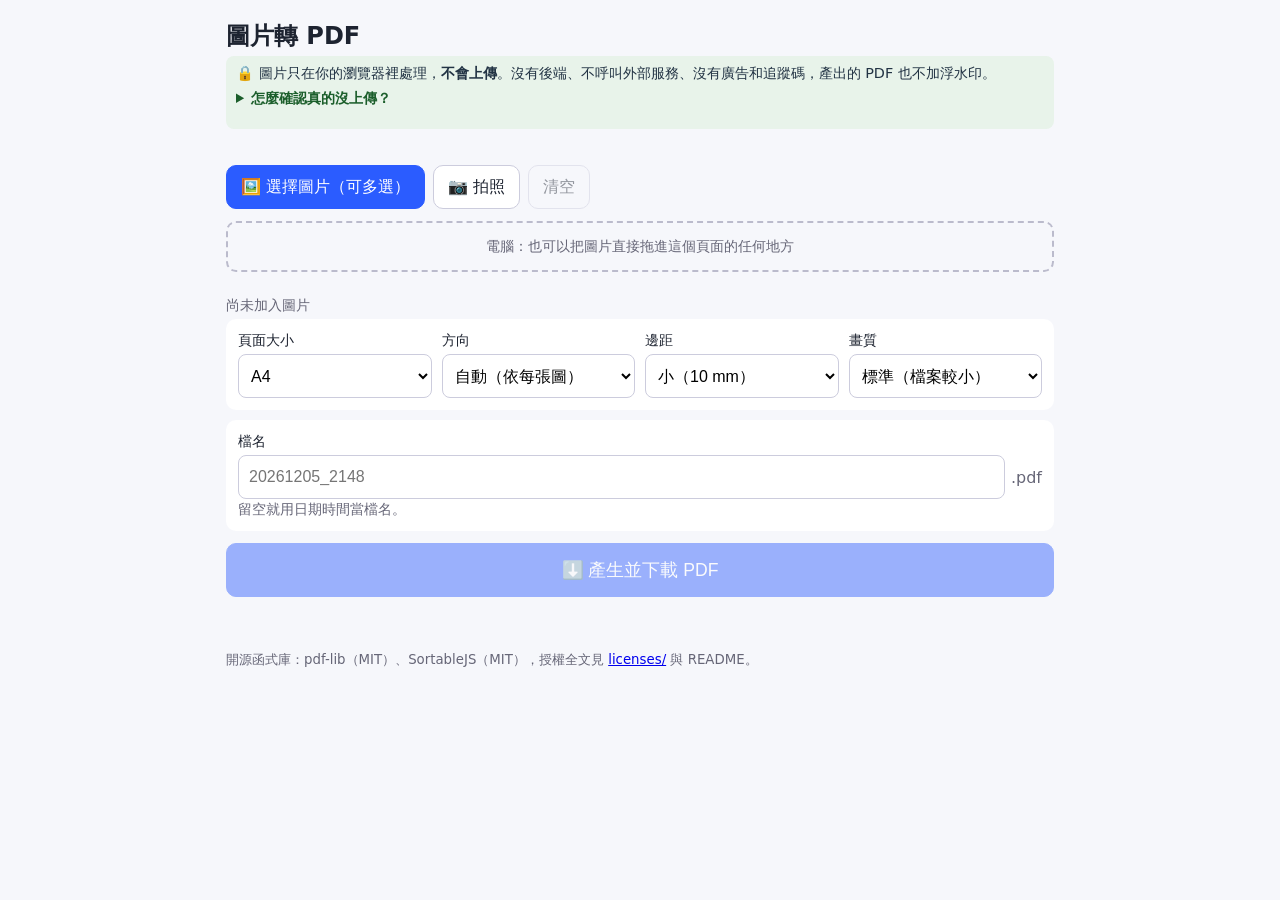
==== index.html @ 159223a6 "Image to PDF tool v2 (local-first, test deploy)" ====
<!doctype html>
<html lang="zh-Hant">
<head>
<meta charset="utf-8">
<meta name="viewport" content="width=device-width, initial-scale=1, viewport-fit=cover">
<!-- 安全政策：只允許載入站內檔案；connect-src 'none' = 頁面不能發出任何 fetch/XHR 網路請求 -->
<meta http-equiv="Content-Security-Policy" content="default-src 'self'; script-src 'self'; style-src 'self'; img-src 'self' blob: data:; connect-src 'none'; worker-src 'self'; manifest-src 'self'; object-src 'none'; base-uri 'none'; form-action 'none'">
<meta name="referrer" content="no-referrer">
<meta name="theme-color" content="#2b5cff">
<title>圖片轉 PDF｜本地小工具</title>
<link rel="manifest" href="manifest.webmanifest">
<link rel="icon" href="icons/icon-192.png">
<link rel="apple-touch-icon" href="icons/icon-192.png">
<link rel="stylesheet" href="style.css">
</head>
<body>
<header>
  <h1>圖片轉 PDF</h1>
  <div class="privacy" id="privacy">
    <p>🔒 圖片只在你的瀏覽器裡處理，<b>不會上傳</b>。沒有後端、不呼叫外部服務、沒有廣告和追蹤碼，產出的 PDF 也不加浮水印。</p>
    <details id="privacyHow">
      <summary>怎麼確認真的沒上傳？</summary>
      <ol>
        <li><b>電腦</b>：按 F12（Mac：⌥⌘I）打開開發者工具 → 切到「Network／網路」分頁 → 選圖、產生 PDF，列表不會出現任何對外的連線。</li>
        <li><b>手機或電腦都可以</b>：頁面打開後切成<b>飛航模式</b>或拔網路線，照樣能選圖、產生並下載 PDF。</li>
        <li><b>技術細節</b>：頁面設定了安全規則（CSP <code>connect-src 'none'</code>），瀏覽器會直接擋掉這個頁面對外發出的任何資料請求。</li>
      </ol>
    </details>
  </div>
</header>

<main>
  <section class="pick">
    <label class="btn primary" for="pickFiles">🖼️ 選擇圖片（可多選）</label>
    <input id="pickFiles" type="file" accept="image/*" multiple hidden>
    <label class="btn" for="pickCamera">📷 拍照</label>
    <input id="pickCamera" type="file" accept="image/*" capture="environment" hidden>
    <button class="btn ghost" id="clearAll" type="button" disabled>清空</button>
  </section>

  <div id="dropzone" class="dropzone">電腦：也可以把圖片直接拖進這個頁面的任何地方</div>
  <div id="dropOverlay" class="drop-overlay" hidden><div>放開以加入圖片</div></div>
  <div id="messages" class="messages" aria-live="polite"></div>

  <ul id="list" class="list" aria-label="頁面順序（可拖曳排序）"></ul>
  <p class="hint" id="countHint">尚未加入圖片</p>
  <p class="warn" id="countWarn" hidden></p>

  <section class="settings">
    <label>頁面大小
      <select id="pageSize">
        <option value="a4" selected>A4</option>
        <option value="fit">依圖片原比例</option>
      </select>
    </label>
    <label>方向
      <select id="orientation">
        <option value="auto" selected>自動（依每張圖）</option>
        <option value="portrait">直式</option>
        <option value="landscape">橫式</option>
      </select>
    </label>
    <label>邊距
      <select id="margin">
        <option value="none">無</option>
        <option value="small" selected>小（10 mm）</option>
      </select>
    </label>
    <label>畫質
      <select id="quality">
        <option value="standard" selected>標準（檔案較小）</option>
        <option value="high">高（較清楚、檔案較大）</option>
      </select>
    </label>
  </section>

  <section class="filename">
    <label for="fileName">檔名</label>
    <div class="fn-row"><input id="fileName" type="text" inputmode="text" autocomplete="off" maxlength="80" placeholder=""><span>.pdf</span></div>
    <small class="hint">留空就用日期時間當檔名。</small>
  </section>

  <section class="actions">
    <button class="btn primary big" id="makePdf" type="button" disabled>⬇️ 產生並下載 PDF</button>
    <p id="status" class="status" aria-live="polite"></p>
  </section>
</main>

<footer>
  <small>開源函式庫：pdf-lib（MIT）、SortableJS（MIT），授權全文見 <a href="licenses/index.html">licenses/</a> 與 README。</small>
</footer>

<script src="vendor/pdf-lib.min.js"></script>
<script src="vendor/Sortable.min.js"></script>
<script src="app.js"></script>
</body>
</html>
---- style.css ----
:root { --c: #2b5cff; --bg: #f6f7fb; --fg: #1d2330; --muted: #667; --danger: #d33; }
* { box-sizing: border-box; }
body { margin: 0; font-family: system-ui, -apple-system, "PingFang TC", "Noto Sans TC", "Microsoft JhengHei", sans-serif; background: var(--bg); color: var(--fg); }
header, main, footer { max-width: 860px; margin: 0 auto; padding: 12px 16px; }
h1 { margin: 8px 0 4px; font-size: 1.5rem; }
.privacy { font-size: .9rem; color: #234; background: #e8f3ea; border-radius: 8px; padding: 8px 10px; }
.privacy p { margin: 0; }
.privacy summary { cursor: pointer; margin-top: 6px; min-height: 32px; display: list-item; color: #1b5e2b; font-weight: 600; }
.privacy ol { margin: 6px 0 2px; padding-left: 1.3em; }
.privacy li { margin: 4px 0; }
.privacy code { font-size: .82rem; background: #fff; padding: 0 3px; border-radius: 4px; }
.pick, .actions { display: flex; flex-wrap: wrap; gap: 8px; align-items: center; margin: 12px 0; }
.btn { display: inline-flex; align-items: center; justify-content: center; min-height: 44px; touch-action: manipulation; border: 1px solid #ccd; background: #fff; color: var(--fg); padding: 10px 14px; border-radius: 10px; font-size: 1rem; cursor: pointer; user-select: none; }
.btn.primary { background: var(--c); border-color: var(--c); color: #fff; }
.btn.ghost { background: transparent; }
.btn.big { font-size: 1.1rem; padding: 14px 20px; width: 100%; }
.btn:disabled { opacity: .45; cursor: not-allowed; }
.dropzone { border: 2px dashed #bbc; border-radius: 10px; padding: 14px; text-align: center; color: var(--muted); font-size: .9rem; }
.dropzone.over { border-color: var(--c); background: #eef2ff; }
@media (hover: none), (pointer: coarse) { .dropzone { display: none; } }
.drop-overlay { position: fixed; inset: 0; background: rgba(43,92,255,.18); border: 4px dashed var(--c); z-index: 50; display: flex; align-items: center; justify-content: center; pointer-events: none; }
.drop-overlay[hidden] { display: none; }
.drop-overlay div { background: #fff; color: var(--c); font-size: 1.3rem; font-weight: 700; padding: 18px 28px; border-radius: 12px; box-shadow: 0 4px 20px rgba(0,0,0,.15); }
.warn { margin: 6px 0; padding: 8px 10px; border-radius: 8px; background: #fff7e0; color: #7a5200; font-size: .9rem; }
.warn[hidden] { display: none; }
.filename { background: #fff; border-radius: 10px; padding: 12px; margin-top: 10px; }
.filename label { font-size: .9rem; display: block; margin-bottom: 4px; }
.fn-row { display: flex; align-items: center; gap: 6px; }
.fn-row input { flex: 1; min-width: 0; min-height: 44px; font-size: 16px; padding: 10px; border-radius: 8px; border: 1px solid #ccd; }
.fn-row span { color: var(--muted); }
.messages div { margin: 6px 0; padding: 8px 10px; border-radius: 8px; background: #fff3f3; color: #922; font-size: .9rem; }
.messages div.info { background: #eef2ff; color: #234; }
.list { list-style: none; padding: 0; margin: 12px 0; display: grid; grid-template-columns: repeat(auto-fill, minmax(140px, 1fr)); gap: 10px; }
.item { background: #fff; border-radius: 10px; padding: 6px; box-shadow: 0 1px 3px rgba(0,0,0,.12); position: relative; touch-action: manipulation; }
.item .thumb { width: 100%; aspect-ratio: 1; display: flex; align-items: center; justify-content: center; overflow: hidden; background: #eee; border-radius: 6px; cursor: grab; }
.item img { max-width: 100%; max-height: 100%; transition: transform .2s; }
.item .no { position: absolute; top: 10px; left: 10px; background: rgba(0,0,0,.65); color: #fff; font-size: .8rem; border-radius: 6px; padding: 1px 6px; }
.item .name { font-size: .72rem; color: var(--muted); white-space: nowrap; overflow: hidden; text-overflow: ellipsis; margin: 4px 0; }
.item .tools { display: flex; justify-content: space-between; gap: 4px; }
.item .tools button { flex: 1; min-width: 0; min-height: 44px; border: 1px solid #dde; background: #fafbff; border-radius: 6px; padding: 0; font-size: 1.05rem; cursor: pointer; touch-action: manipulation; }
.item .tools button.del { color: var(--danger); }
.sortable-ghost { opacity: .35; }
.settings { display: grid; grid-template-columns: repeat(auto-fit, minmax(170px, 1fr)); gap: 10px; background: #fff; border-radius: 10px; padding: 12px; }
.settings label { display: flex; flex-direction: column; font-size: .9rem; gap: 4px; }
.settings select { font-size: 16px; min-height: 44px; padding: 8px; border-radius: 8px; border: 1px solid #ccd; background: #fff; }
.hint, .status { color: var(--muted); font-size: .9rem; margin: 4px 0; }
footer { color: var(--muted); }

/* 手機窄螢幕 */
@media (max-width: 480px) {
  header, main, footer { padding: 10px 12px; }
  h1 { font-size: 1.3rem; }
  .dropzone { display: none; }
  .pick .btn { flex: 1 1 45%; }
  .pick #clearAll { flex: 1 1 100%; }
  .list { grid-template-columns: repeat(2, minmax(0, 1fr)); gap: 8px; }
  .item .tools { flex-wrap: wrap; }
  .item .tools button { flex: 1 1 45%; }
  .settings { grid-template-columns: 1fr 1fr; }
  .actions { position: sticky; bottom: 0; background: linear-gradient(transparent, var(--bg) 25%); padding: 14px 0 calc(8px + env(safe-area-inset-bottom)); margin-bottom: 0; z-index: 10; }
}
@media (max-width: 340px) { .settings { grid-template-columns: 1fr; } }
body.busy .item .tools button, body.busy .settings select { pointer-events: none; opacity: .6; }
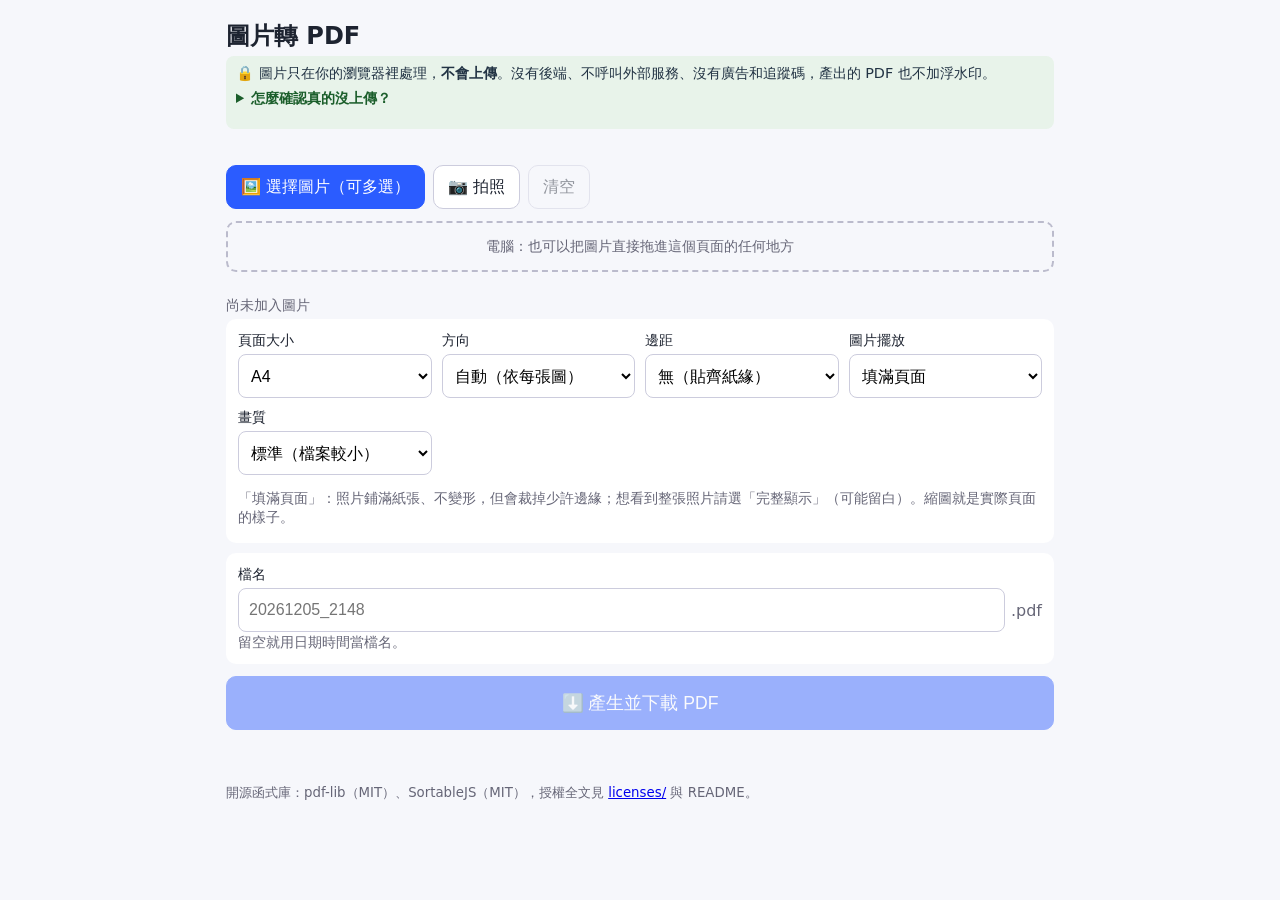
==== commit f81c1028: "v2.1: fill-page image placement, no-margin default, page previews" ====
--- a/index.html
+++ b/index.html
@@ -62,8 +62,14 @@
     </label>
     <label>邊距
       <select id="margin">
-        <option value="none">無</option>
-        <option value="small" selected>小（10 mm）</option>
+        <option value="none" selected>無（貼齊紙緣）</option>
+        <option value="small">小（10 mm）</option>
+      </select>
+    </label>
+    <label>圖片擺放
+      <select id="fit">
+        <option value="cover" selected>填滿頁面</option>
+        <option value="contain">完整顯示</option>
       </select>
     </label>
     <label>畫質
@@ -72,6 +78,7 @@
         <option value="high">高（較清楚、檔案較大）</option>
       </select>
     </label>
+    <p class="hint fit-hint" id="fitHint">「填滿頁面」：照片鋪滿紙張、不變形，但會裁掉少許邊緣；想看到整張照片請選「完整顯示」（可能留白）。縮圖就是實際頁面的樣子。</p>
   </section>
 
   <section class="filename">
--- a/style.css
+++ b/style.css
@@ -32,8 +32,9 @@
 .messages div.info { background: #eef2ff; color: #234; }
 .list { list-style: none; padding: 0; margin: 12px 0; display: grid; grid-template-columns: repeat(auto-fill, minmax(140px, 1fr)); gap: 10px; }
 .item { background: #fff; border-radius: 10px; padding: 6px; box-shadow: 0 1px 3px rgba(0,0,0,.12); position: relative; touch-action: manipulation; }
-.item .thumb { width: 100%; aspect-ratio: 1; display: flex; align-items: center; justify-content: center; overflow: hidden; background: #eee; border-radius: 6px; cursor: grab; }
-.item img { max-width: 100%; max-height: 100%; transition: transform .2s; }
+.item .thumb { width: 100%; aspect-ratio: 1; display: flex; align-items: center; justify-content: center; overflow: hidden; background: #dde1e8; border-radius: 6px; cursor: grab; }
+.item .page-preview { max-width: 92%; max-height: 92%; width: auto; height: auto; box-shadow: 0 1px 4px rgba(0,0,0,.25); background: #fff; }
+.fit-hint { grid-column: 1 / -1; margin: 0; }
 .item .no { position: absolute; top: 10px; left: 10px; background: rgba(0,0,0,.65); color: #fff; font-size: .8rem; border-radius: 6px; padding: 1px 6px; }
 .item .name { font-size: .72rem; color: var(--muted); white-space: nowrap; overflow: hidden; text-overflow: ellipsis; margin: 4px 0; }
 .item .tools { display: flex; justify-content: space-between; gap: 4px; }
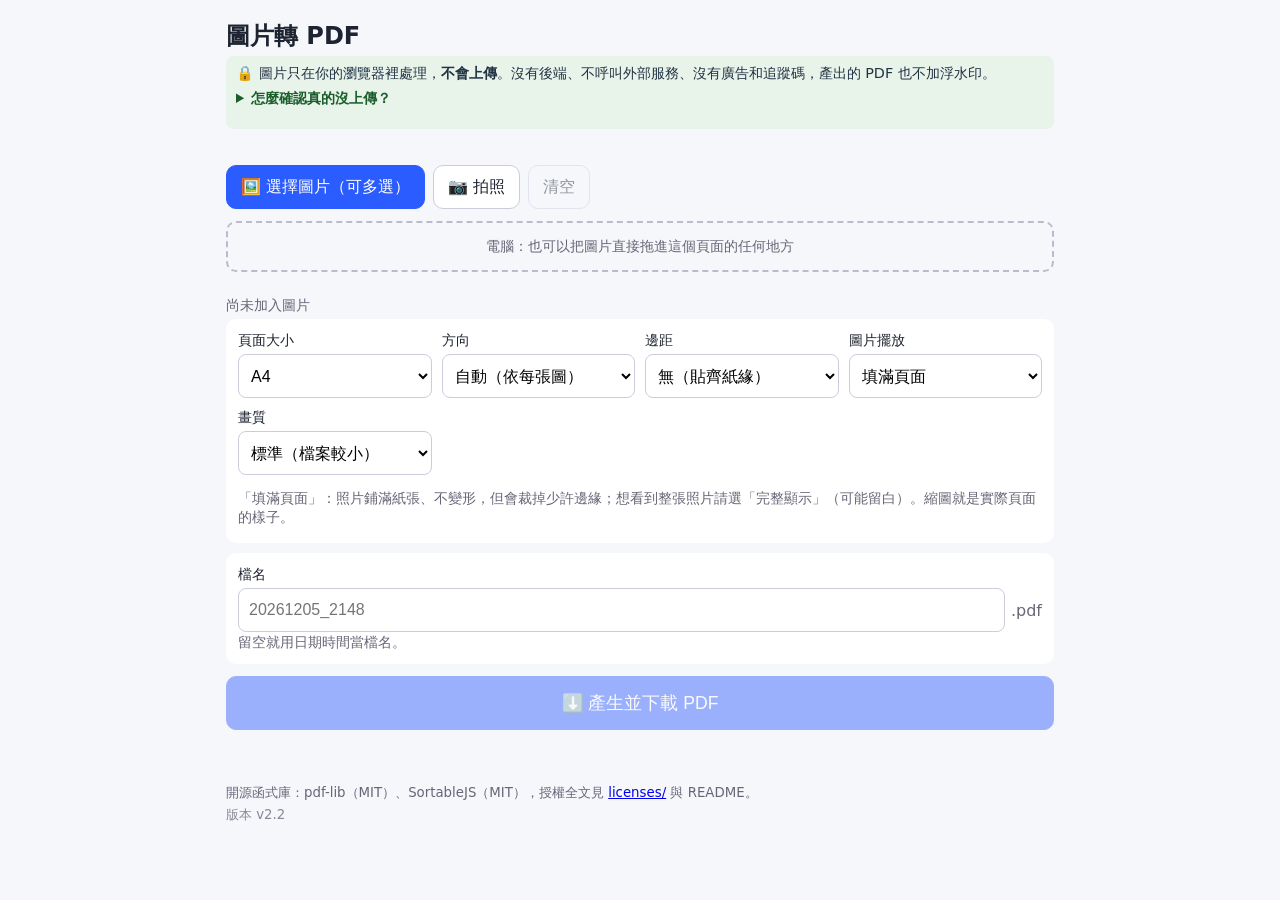
==== commit 923edc7a: "v2.2: versioned asset URLs, version guard, atomic SW cache" ====
--- a/index.html
+++ b/index.html
@@ -6,14 +6,17 @@
 <!-- 安全政策：只允許載入站內檔案；connect-src 'none' = 頁面不能發出任何 fetch/XHR 網路請求 -->
 <meta http-equiv="Content-Security-Policy" content="default-src 'self'; script-src 'self'; style-src 'self'; img-src 'self' blob: data:; connect-src 'none'; worker-src 'self'; manifest-src 'self'; object-src 'none'; base-uri 'none'; form-action 'none'">
 <meta name="referrer" content="no-referrer">
+<!-- 版本號：與 app.js 的 APP_VERSION、sw.js 的 VERSION、下方各檔案的 ?v= 必須一致（用 tools/bump_version.py 一次改完） -->
+<meta name="app-version" content="2.2">
 <meta name="theme-color" content="#2b5cff">
 <title>圖片轉 PDF｜本地小工具</title>
-<link rel="manifest" href="manifest.webmanifest">
+<link rel="manifest" href="manifest.webmanifest?v=2.2">
 <link rel="icon" href="icons/icon-192.png">
 <link rel="apple-touch-icon" href="icons/icon-192.png">
-<link rel="stylesheet" href="style.css">
+<link rel="stylesheet" href="style.css?v=2.2">
 </head>
 <body>
+<div id="versionBanner" class="vbanner" role="alert" hidden></div>
 <header>
   <h1>圖片轉 PDF</h1>
   <div class="privacy" id="privacy">
@@ -48,32 +51,32 @@
 
   <section class="settings">
     <label>頁面大小
-      <select id="pageSize">
+      <select id="pageSize" autocomplete="off">
         <option value="a4" selected>A4</option>
         <option value="fit">依圖片原比例</option>
       </select>
     </label>
     <label>方向
-      <select id="orientation">
+      <select id="orientation" autocomplete="off">
         <option value="auto" selected>自動（依每張圖）</option>
         <option value="portrait">直式</option>
         <option value="landscape">橫式</option>
       </select>
     </label>
     <label>邊距
-      <select id="margin">
+      <select id="margin" autocomplete="off">
         <option value="none" selected>無（貼齊紙緣）</option>
         <option value="small">小（10 mm）</option>
       </select>
     </label>
     <label>圖片擺放
-      <select id="fit">
+      <select id="fit" autocomplete="off">
         <option value="cover" selected>填滿頁面</option>
         <option value="contain">完整顯示</option>
       </select>
     </label>
     <label>畫質
-      <select id="quality">
+      <select id="quality" autocomplete="off">
         <option value="standard" selected>標準（檔案較小）</option>
         <option value="high">高（較清楚、檔案較大）</option>
       </select>
@@ -95,10 +98,11 @@
 
 <footer>
   <small>開源函式庫：pdf-lib（MIT）、SortableJS（MIT），授權全文見 <a href="licenses/index.html">licenses/</a> 與 README。</small>
+  <small class="ver" id="appVersion">版本 v2.2</small>
 </footer>
 
-<script src="vendor/pdf-lib.min.js"></script>
-<script src="vendor/Sortable.min.js"></script>
-<script src="app.js"></script>
+<script src="vendor/pdf-lib.min.js?v=2.2"></script>
+<script src="vendor/Sortable.min.js?v=2.2"></script>
+<script src="app.js?v=2.2"></script>
 </body>
 </html>
--- a/style.css
+++ b/style.css
@@ -62,3 +62,8 @@
 }
 @media (max-width: 340px) { .settings { grid-template-columns: 1fr; } }
 body.busy .item .tools button, body.busy .settings select { pointer-events: none; opacity: .6; }
+
+.vbanner { background: #fff3cd; color: #6b4e00; border-bottom: 1px solid #e6c768; padding: 10px 16px; font-size: .95rem; text-align: center; }
+.vbanner[hidden] { display: none; }
+.vbanner button { margin-left: 8px; min-height: 36px; padding: 4px 12px; border-radius: 8px; border: 1px solid #c9a227; background: #fff; cursor: pointer; font-size: .95rem; }
+footer .ver { display: block; margin-top: 4px; color: #889; }
